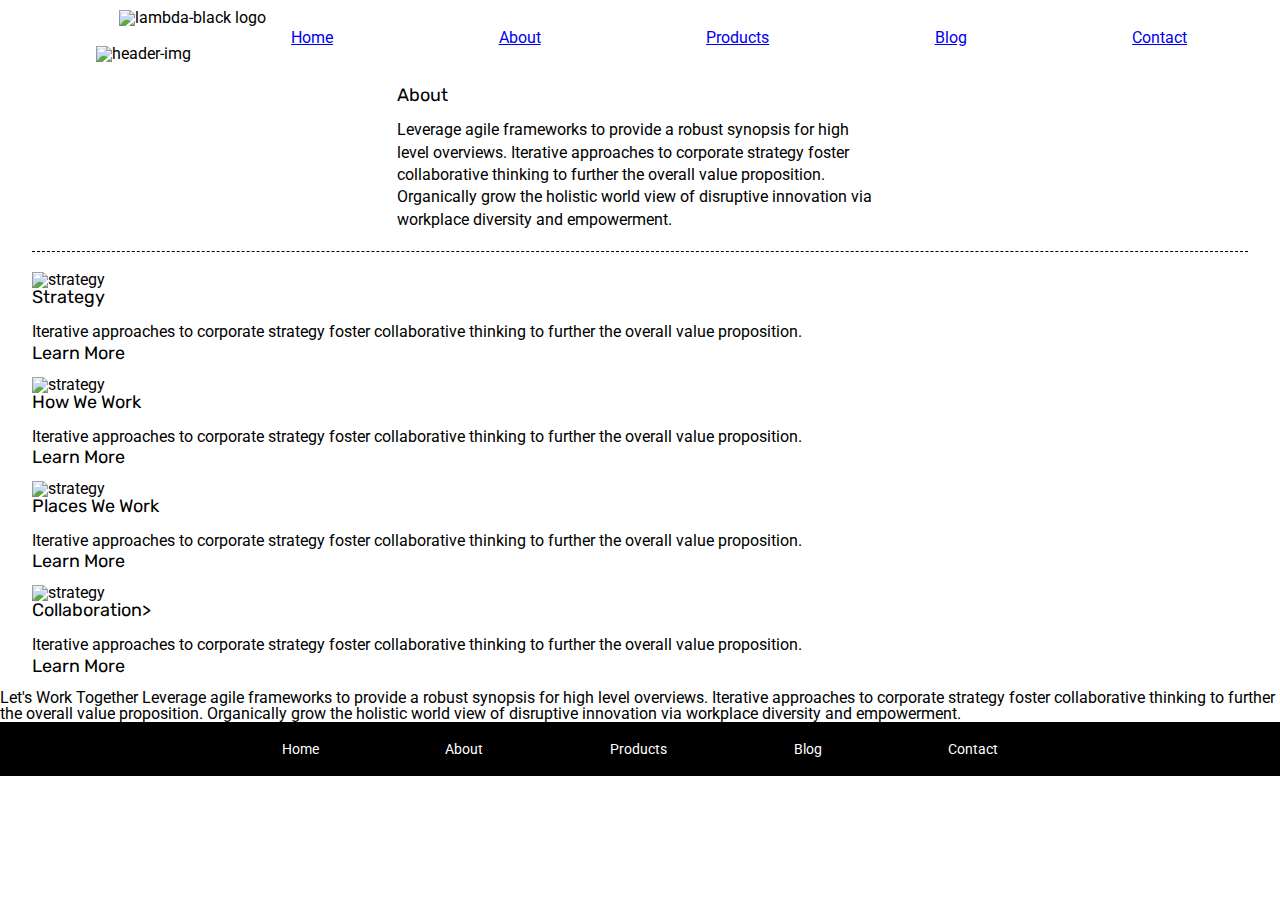
==== about.html @ 425dc73a "edited html in about.html file" ====
<!doctype html>

<html lang="en">
<head>
  <meta charset="utf-8">

  <title>Sprint Challenge - About</title>

  <link href="https://fonts.googleapis.com/css?family=Roboto|Rubik" rel="stylesheet">
  <link rel="stylesheet" href="css/index.css">

</head>

<body>
  <Header> 
    <nav>
        <img class="logo" img src="img/lambda-black.png" alt="lambda-black logo">
        <div class="links">
            <a href="index.html">Home</a>
            <a href="#">About</a>
            <a href="#">Products</a>
            <a href="#">Blog</a>
            <a href="#">Contact</a>
        </div> 
    </nav>
    <div class="box"> 
        <img src="img/jumbo-about.png" alt="header-img">
    </div>
        <div class="container">
        <section class="top-content">
            <div class="text-container">
                <h2>About</h2>
                <p>Leverage agile frameworks to provide a robust synopsis for high level overviews. Iterative approaches to corporate strategy foster collaborative thinking to further the overall value proposition. Organically grow the holistic world view of disruptive innovation via workplace diversity and empowerment.</p>
            </div>
        </section>
</Header>
    <div class="container about-page">
      <section id="top">  
        <div> 
          <img src="img/about-plan.png" alt="strategy">
        </div>
        <div> 
          <h3>Strategy</h3>
          <p>Iterative approaches to corporate strategy foster collaborative thinking to further the overall value proposition.</p>
        </div>
        <div class="learnmore">
          <h3>Learn More</h3>
        </div>
        <div> 
          <img src="img/about-working.png" alt="strategy"> 
        </div>
        <div> 
          <h3>How We Work</h3>
          <p>Iterative approaches to corporate strategy foster collaborative thinking to further the overall value proposition.</p>
        </div>
        <div class="learnmore">
          <h3>Learn More</h3>
        </div>
        <div> 
          <img src="img/about-office.png" alt="strategy">
        </div>
        <div> 
          <h3>Places We Work</h3>
          <p>Iterative approaches to corporate strategy foster collaborative thinking to further the overall value proposition.</p>
        </div>
        <div class="learnmore">
          <h3>Learn More</h3>
        </div>
        <div>
          <img src="img/about-meeting.png" alt="strategy">
        </div>
        <div>
          <h3>Collaboration></h3>
          <p>Iterative approaches to corporate strategy foster collaborative thinking to further the overall value proposition.</p>
        </div>
        <div class="learnmore">
          <h3>Learn More</h3>
        </div>
      </section>
    </div>
      

    Let's Work Together

    Leverage agile frameworks to provide a robust synopsis for high level overviews. Iterative approaches to corporate strategy foster collaborative thinking to further the overall value proposition. Organically grow the holistic world view of disruptive innovation via workplace diversity and empowerment.
        
      <footer>
        <nav>
          <a href="index.html">Home</a>
          <a href="#">About</a>
          <a href="#">Products</a>
          <a href="#">Blog</a>
          <a href="#">Contact</a>
        </nav>
      </footer>
    </div><!-- container -->        
</body>
</html>
---- css/index.css ----
/* http://meyerweb.com/eric/tools/css/reset/ 
   v2.0 | 20110126
   License: none (public domain)
*/

html, body, div, span, applet, object, iframe,
h1, h2, h3, h4, h5, h6, p, blockquote, pre,
a, abbr, acronym, address, big, cite, code,
del, dfn, em, img, ins, kbd, q, s, samp,
small, strike, strong, sub, sup, tt, var,
b, u, i, center,
dl, dt, dd, ol, ul, li,
fieldset, form, label, legend,
table, caption, tbody, tfoot, thead, tr, th, td,
article, aside, canvas, details, embed, 
figure, figcaption, footer, header, hgroup, 
menu, nav, output, ruby, section, summary,
time, mark, audio, video {
	margin: 0;
	padding: 0;
	border: 0;
	font-size: 100%;
	font: inherit;
	vertical-align: baseline;
}
/* HTML5 display-role reset for older browsers */
article, aside, details, figcaption, figure, 
footer, header, hgroup, menu, nav, section {
	display: block;
}
body {
	line-height: 1;
}
ol, ul {
	list-style: none;
}
blockquote, q {
	quotes: none;
}
blockquote:before, blockquote:after,
q:before, q:after {
	content: '';
	content: none;
}
table {
	border-collapse: collapse;
	border-spacing: 0;
}

* {
    box-sizing: border-box;
    
}

nav {
	display:flex;
    justify-content: center;
    align-content: space-between;
    width:100%;
   
    
}
.logo {
    padding:0 2%;
    display:flex;
    margin:10px 0;
   
}
.links {
    width:70%;
	text-align: center;
	padding-top: 30px;
	display:flex;
    justify-content: space-between;


}
.box {
    display: flex;
    align-items: center;
    justify-content: center;

}
.box img {
    width:85%;
  }
html, body {
    height: 100%;
    font-family: 'Roboto', sans-serif;
}

h1, h2, h3, h4, h5 {
    font-size: 18px;
    margin-bottom: 15px;
    font-family: 'Rubik', sans-serif;
}

p {
    line-height: 1.4;
}

.container {
    width: 95%;
    margin: 0 auto;
}

.top-content {
    display: flex;
    flex-wrap: wrap;
    justify-content: space-evenly;
    margin-bottom: 20px;
    border-bottom: 1px dashed black;
}

.top-content .text-container {
    width: 50%;
    padding: 2% 5%;
    padding-bottom: 20px;  
}

.middle-content {
    margin-bottom: 20px;
    border-bottom: 1px dashed black;
    width:88%;
    margin: 0 auto;
}

.middle-content h2 {
    padding: 0 2%;
    margin-bottom: 0;
}

.middle-content .boxes {
    display: flex;
    flex-wrap: wrap;
    justify-content: space-evenly;
}

.middle-content .boxes .box {
    width: 12.5%;
    height: 100px;
    background: black;
    margin: 20px 2.5%;
    color: white;
    display: flex;
    align-items: center;
    justify-content: center;
}

.bottom-content {
    display: flex;
    justify-content: space-around;
    width:93%;
    margin: 0 auto;
}

.bottom-content .text-container {
    padding: 2% 5%;
}

.bottom-content .text-container:last-child {
    padding-right: 0;
}

footer {
    width: 100%;
    background: black;
    display:flex;
    align-items: center;
    justify-content: center;

}

footer nav {
    width: 60%;
    display: flex;
    justify-content: space-between;
    align-items: center;
    padding: 20px 2%;
    font-size: 14px;
}

footer nav a {
    color: white;
    text-decoration: none;
}
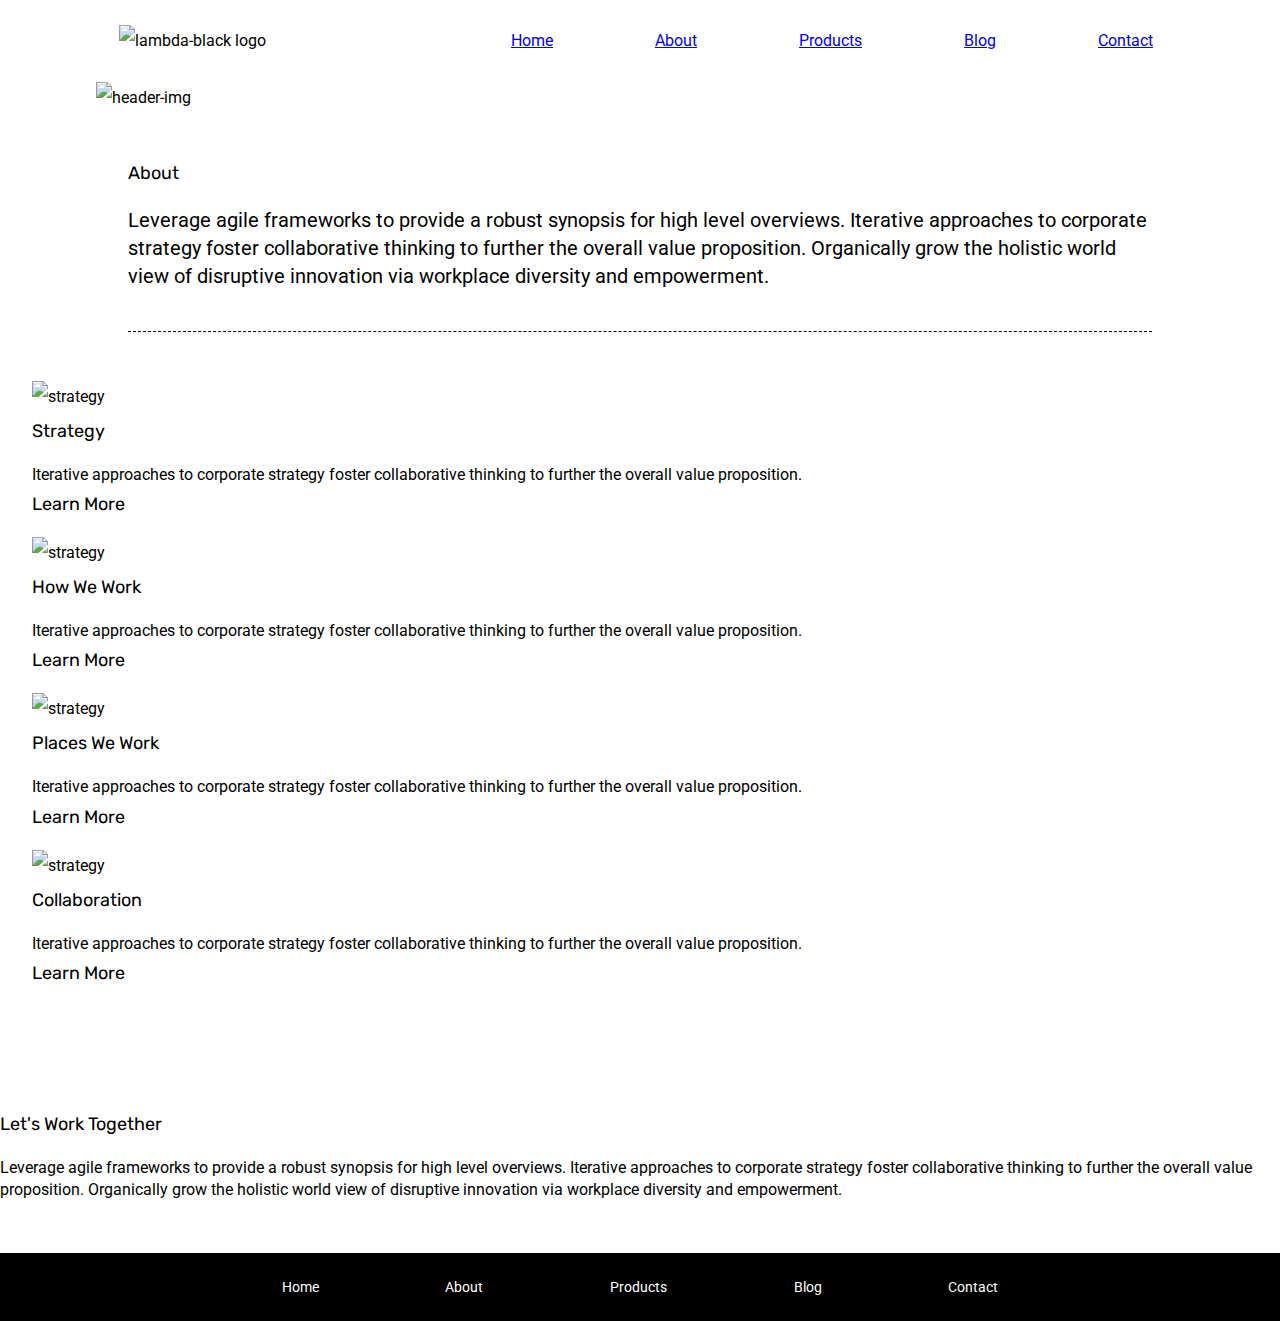
==== commit 5e1e0d31: "finished html for about.html file. added css for about.html in index.css file" ====
--- a/about.html
+++ b/about.html
@@ -26,13 +26,12 @@
     <div class="box"> 
         <img src="img/jumbo-about.png" alt="header-img">
     </div>
-        <div class="container">
-        <section class="top-content">
-            <div class="text-container">
+        <div class="container2">
+          <section class="top-content2">
                 <h2>About</h2>
                 <p>Leverage agile frameworks to provide a robust synopsis for high level overviews. Iterative approaches to corporate strategy foster collaborative thinking to further the overall value proposition. Organically grow the holistic world view of disruptive innovation via workplace diversity and empowerment.</p>
-            </div>
-        </section>
+          </section>
+        </div>
 </Header>
     <div class="container about-page">
       <section id="top">  
@@ -70,7 +69,7 @@
           <img src="img/about-meeting.png" alt="strategy">
         </div>
         <div>
-          <h3>Collaboration></h3>
+          <h3>Collaboration</h3>
           <p>Iterative approaches to corporate strategy foster collaborative thinking to further the overall value proposition.</p>
         </div>
         <div class="learnmore">
@@ -78,12 +77,12 @@
         </div>
       </section>
     </div>
-      
-
-    Let's Work Together
-
-    Leverage agile frameworks to provide a robust synopsis for high level overviews. Iterative approaches to corporate strategy foster collaborative thinking to further the overall value proposition. Organically grow the holistic world view of disruptive innovation via workplace diversity and empowerment.
-        
+    <div>
+      <section class="letswork">
+        <h3>Let's Work Together</h3>
+        <p>Leverage agile frameworks to provide a robust synopsis for high level overviews. Iterative approaches to corporate strategy foster collaborative thinking to further the overall value proposition. Organically grow the holistic world view of disruptive innovation via workplace diversity and empowerment.</p>
+      </section>
+    </div>
       <footer>
         <nav>
           <a href="index.html">Home</a>
--- a/css/index.css
+++ b/css/index.css
@@ -49,30 +49,32 @@
 
 * {
     box-sizing: border-box;
+    padding:0
+    margin:0;
+    max-width: 100%;
     
 }
-
+body {
+    line-height: 2;
+}
+
+section {
+    padding: 4% 0;
+}
 nav {
 	display:flex;
-    justify-content: center;
-    align-content: space-between;
-    width:100%;
-   
+
     
 }
 .logo {
-    padding:0 2%;
-    display:flex;
-    margin:10px 0;
-   
+    margin: auto;
+    
 }
 .links {
     width:70%;
-	text-align: center;
-	padding-top: 30px;
 	display:flex;
-    justify-content: space-between;
-
+    justify-content: space-evenly;
+    padding: 25px;
 
 }
 .box {
@@ -136,10 +138,112 @@
     justify-content: space-evenly;
 }
 
-.middle-content .boxes .box {
+.middle-content .boxes .box1 {
+    width: 12.5%;
+    height: 100px;
+    background: teal;
+    margin: 20px 2.5%;
+    color: white;
+    display: flex;
+    align-items: center;
+    justify-content: center;
+}
+.middle-content .boxes .box2 {
+    width: 12.5%;
+    height: 100px;
+    background: gold;
+    margin: 20px 2.5%;
+    color: white;
+    display: flex;
+    align-items: center;
+    justify-content: center;
+}
+.middle-content .boxes .box3 {
+    width: 12.5%;
+    height: 100px;
+    background: cadetblue;
+    margin: 20px 2.5%;
+    color: white;
+    display: flex;
+    align-items: center;
+    justify-content: center;
+}
+.middle-content .boxes .box3 {
     width: 12.5%;
     height: 100px;
     background: black;
+    margin: 20px 2.5%;
+    color: white;
+    display: flex;
+    align-items: center;
+    justify-content: center;
+}
+.middle-content .boxes .box4 {
+    width: 12.5%;
+    height: 100px;
+    background: coral;
+    margin: 20px 2.5%;
+    color: white;
+    display: flex;
+    align-items: center;
+    justify-content: center;
+}
+.middle-content .boxes .box5 {
+    width: 12.5%;
+    height: 100px;
+    background: crimson;
+    margin: 20px 2.5%;
+    color: white;
+    display: flex;
+    align-items: center;
+    justify-content: center;
+}
+
+.middle-content .boxes .box6 {
+    width: 12.5%;
+    height: 100px;
+    background: forestgreen;
+    margin: 20px 2.5%;
+    color: white;
+    display: flex;
+    align-items: center;
+    justify-content: center;
+}
+
+.middle-content .boxes .box7 {
+    width: 12.5%;
+    height: 100px;
+    background: darkorchid;
+    margin: 20px 2.5%;
+    color: white;
+    display: flex;
+    align-items: center;
+    justify-content: center;
+}
+.middle-content .boxes .box8 {
+    width: 12.5%;
+    height: 100px;
+    background: hotpink;
+    margin: 20px 2.5%;
+    color: white;
+    display: flex;
+    align-items: center;
+    justify-content: center;
+}
+.middle-content .boxes .box9 {
+    width: 12.5%;
+    height: 100px;
+    background: indigo;
+    margin: 20px 2.5%;
+    color: white;
+    display: flex;
+    align-items: center;
+    justify-content: center;
+}
+.middle-content .boxes .box10 {
+    width: 12.5%;
+    height: 100px;
+    background: dodgerblue;
     margin: 20px 2.5%;
     color: white;
     display: flex;
@@ -183,4 +287,15 @@
 footer nav a {
     color: white;
     text-decoration: none;
-}+}
+
+/*START ABOUT.HTML STYLING*/
+.container2{
+    display:flex;
+    width: 80%;
+    margin: 0 auto;
+    font-size: 20px;
+    border-bottom: 1px dashed black;
+}
+
+
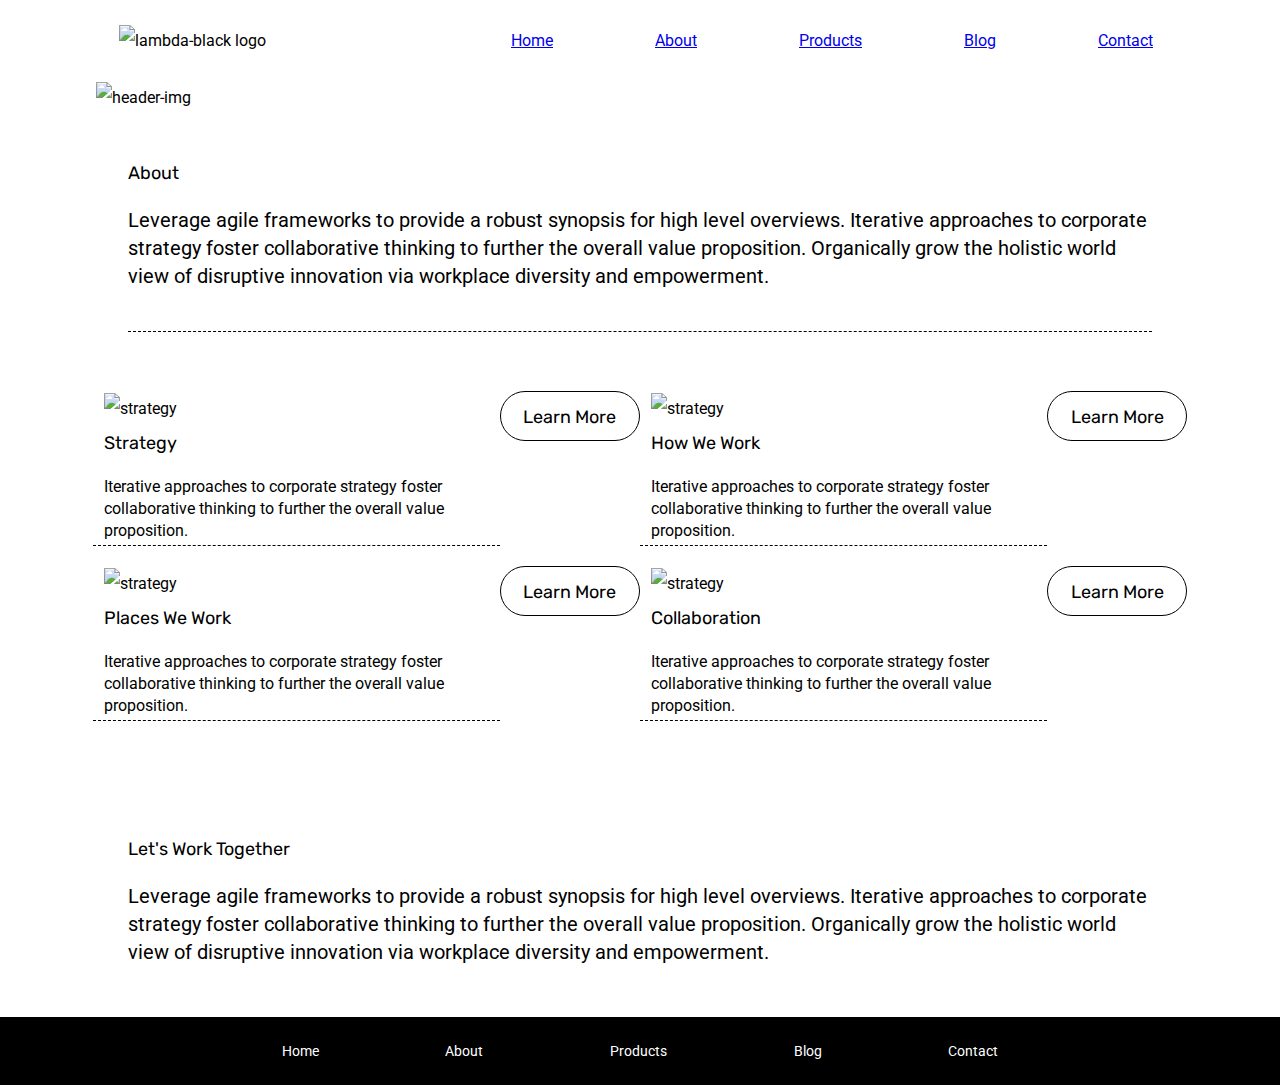
==== commit 8bed8f97: "added CSS to index.css file for about.html file" ====
--- a/about.html
+++ b/about.html
@@ -34,53 +34,51 @@
         </div>
 </Header>
     <div class="container about-page">
-      <section id="top">  
-        <div> 
-          <img src="img/about-plan.png" alt="strategy">
+      <section>  
+        <div class="middle2"> 
+          <div class="container3"> 
+            <img src="img/about-plan.png" alt="strategy">
+            <h3>Strategy</h3>
+            <p>Iterative approaches to corporate strategy foster collaborative thinking to further the overall value proposition.</p>
+          </div>
+          <div class="learnmore">
+            <h3>Learn More</h3>
+          </div>
+          <div class="container3"> 
+            <img src="img/about-working.png" alt="strategy"> 
+            <h3>How We Work</h3>
+            <p>Iterative approaches to corporate strategy foster collaborative thinking to further the overall value proposition.</p>
+          </div>
+          <div class="learnmore">
+            <h3>Learn More</h3>
+          </div>
         </div>
-        <div> 
-          <h3>Strategy</h3>
-          <p>Iterative approaches to corporate strategy foster collaborative thinking to further the overall value proposition.</p>
-        </div>
-        <div class="learnmore">
-          <h3>Learn More</h3>
-        </div>
-        <div> 
-          <img src="img/about-working.png" alt="strategy"> 
-        </div>
-        <div> 
-          <h3>How We Work</h3>
-          <p>Iterative approaches to corporate strategy foster collaborative thinking to further the overall value proposition.</p>
-        </div>
-        <div class="learnmore">
-          <h3>Learn More</h3>
-        </div>
-        <div> 
-          <img src="img/about-office.png" alt="strategy">
-        </div>
-        <div> 
-          <h3>Places We Work</h3>
-          <p>Iterative approaches to corporate strategy foster collaborative thinking to further the overall value proposition.</p>
-        </div>
-        <div class="learnmore">
-          <h3>Learn More</h3>
-        </div>
-        <div>
-          <img src="img/about-meeting.png" alt="strategy">
-        </div>
-        <div>
-          <h3>Collaboration</h3>
-          <p>Iterative approaches to corporate strategy foster collaborative thinking to further the overall value proposition.</p>
-        </div>
-        <div class="learnmore">
-          <h3>Learn More</h3>
+          <div class="bottom2"> 
+            <div class="container3">  
+            <img src="img/about-office.png" alt="strategy"> 
+            <h3>Places We Work</h3>
+            <p>Iterative approaches to corporate strategy foster collaborative thinking to further the overall value proposition.</p>
+          </div>
+          <div class="learnmore">
+            <h3>Learn More</h3>
+          </div>
+          <div class="container3"> 
+            <img src="img/about-meeting.png" alt="strategy">
+            <h3>Collaboration</h3>
+            <p>Iterative approaches to corporate strategy foster collaborative thinking to further the overall value proposition.</p>
+          </div>
+          <div class="learnmore">
+            <h3>Learn More</h3>
+          </div>
         </div>
       </section>
     </div>
     <div>
       <section class="letswork">
-        <h3>Let's Work Together</h3>
-        <p>Leverage agile frameworks to provide a robust synopsis for high level overviews. Iterative approaches to corporate strategy foster collaborative thinking to further the overall value proposition. Organically grow the holistic world view of disruptive innovation via workplace diversity and empowerment.</p>
+        <div> 
+          <h3>Let's Work Together</h3>
+          <p>Leverage agile frameworks to provide a robust synopsis for high level overviews. Iterative approaches to corporate strategy foster collaborative thinking to further the overall value proposition. Organically grow the holistic world view of disruptive innovation via workplace diversity and empowerment.</p>
+        </div>
       </section>
     </div>
       <footer>
--- a/css/index.css
+++ b/css/index.css
@@ -297,5 +297,38 @@
     font-size: 20px;
     border-bottom: 1px dashed black;
 }
-
-
+.middle2{
+    display:flex;
+    padding: 10px 5%;
+   
+
+}
+.bottom2{
+    display:flex;
+    padding: 10px 5%;
+}
+
+.container3 {
+    display:flex;
+    flex-direction: column;
+    justify-content: space-around;
+    width:40%;
+    padding: 2px 1%;
+    border-bottom:1px dashed black;
+}
+
+.letswork {
+    display:flex;
+    width: 80%;
+    margin: 0 auto;
+    font-size: 20px;
+}
+
+.learnmore {
+    border-radius:25px;
+    border:1px solid black;
+    text-align: center;
+    padding:7px;
+    width: 150px;
+    height: 50px;
+}
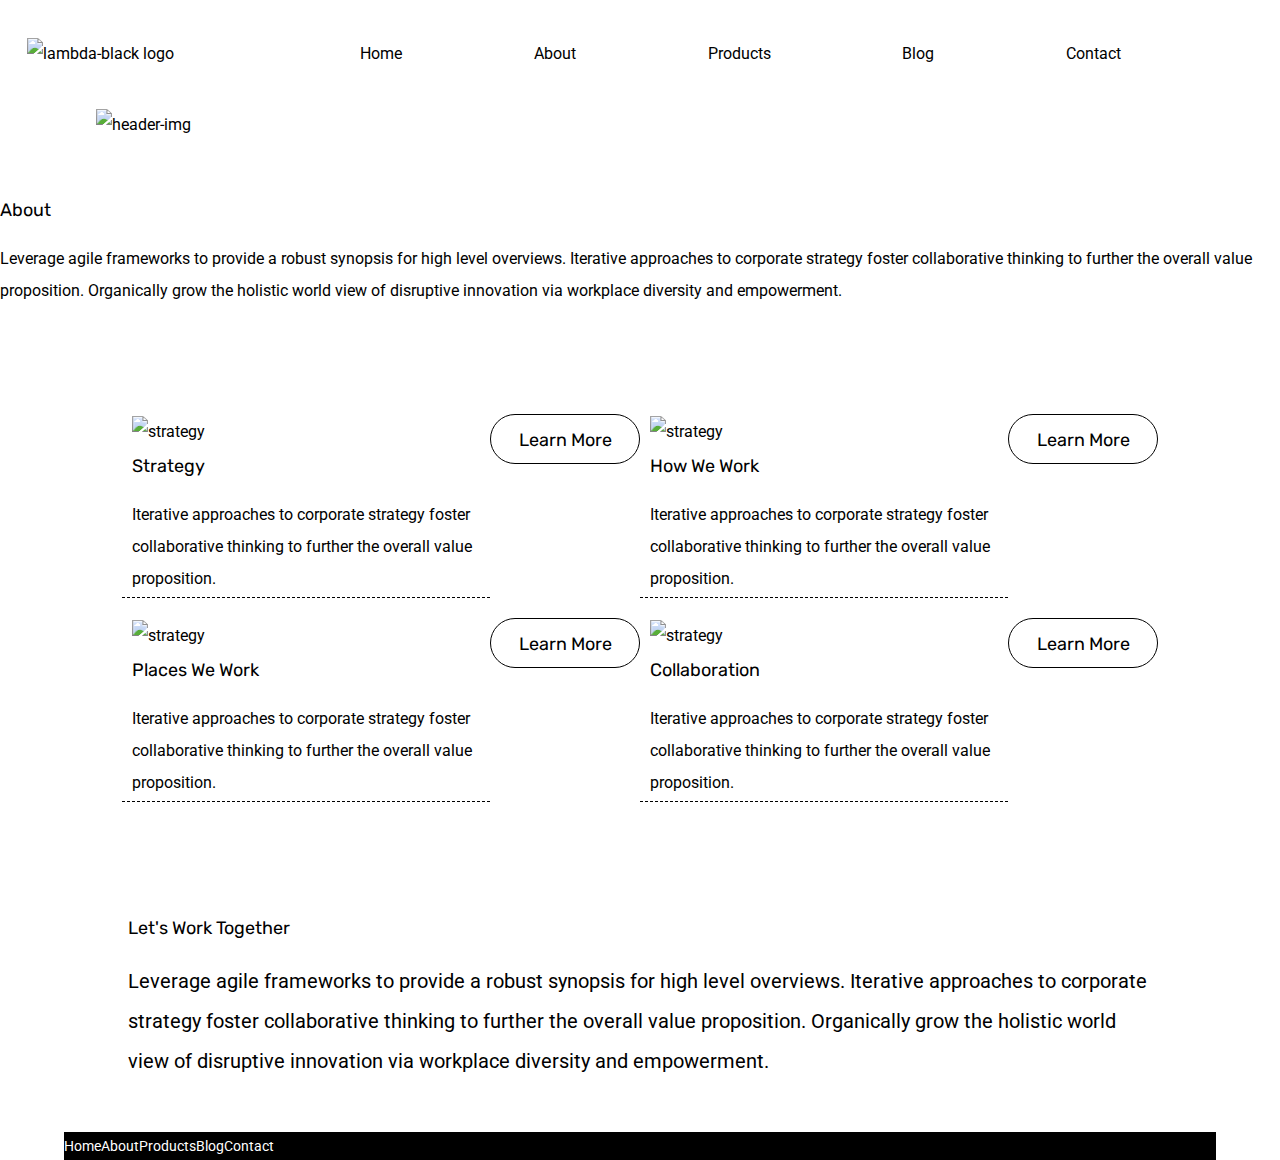
==== commit fef35900: "edited Home page html and css to fix alignment issues." ====
--- a/about.html
+++ b/about.html
@@ -14,24 +14,24 @@
 <body>
   <Header> 
     <nav>
-        <img class="logo" img src="img/lambda-black.png" alt="lambda-black logo">
-        <div class="links">
-            <a href="index.html">Home</a>
-            <a href="#">About</a>
-            <a href="#">Products</a>
-            <a href="#">Blog</a>
-            <a href="#">Contact</a>
-        </div> 
+      <img class="logo" img src="img/lambda-black.png" alt="lambda-black logo">
+      <div class="links2">
+        <a href="index.html">Home</a>
+        <a href="#">About</a>
+        <a href="#">Products</a>
+        <a href="#">Blog</a>
+        <a href="#">Contact</a>
+      </div> 
     </nav>
     <div class="box"> 
         <img src="img/jumbo-about.png" alt="header-img">
     </div>
-        <div class="container2">
-          <section class="top-content2">
-                <h2>About</h2>
-                <p>Leverage agile frameworks to provide a robust synopsis for high level overviews. Iterative approaches to corporate strategy foster collaborative thinking to further the overall value proposition. Organically grow the holistic world view of disruptive innovation via workplace diversity and empowerment.</p>
-          </section>
-        </div>
+      <div class="container2">
+        <section class="top-content2">
+          <h2>About</h2>
+          <p>Leverage agile frameworks to provide a robust synopsis for high level overviews. Iterative approaches to corporate strategy foster collaborative thinking to further the overall value proposition. Organically grow the holistic world view of disruptive innovation via workplace diversity and empowerment.</p>
+        </section>
+      </div>
 </Header>
     <div class="container about-page">
       <section>  
@@ -42,7 +42,7 @@
             <p>Iterative approaches to corporate strategy foster collaborative thinking to further the overall value proposition.</p>
           </div>
           <div class="learnmore">
-            <h3>Learn More</h3>
+            <h4>Learn More</h4>
           </div>
           <div class="container3"> 
             <img src="img/about-working.png" alt="strategy"> 
@@ -50,7 +50,7 @@
             <p>Iterative approaches to corporate strategy foster collaborative thinking to further the overall value proposition.</p>
           </div>
           <div class="learnmore">
-            <h3>Learn More</h3>
+            <h4>Learn More</h4>
           </div>
         </div>
           <div class="bottom2"> 
@@ -60,7 +60,7 @@
             <p>Iterative approaches to corporate strategy foster collaborative thinking to further the overall value proposition.</p>
           </div>
           <div class="learnmore">
-            <h3>Learn More</h3>
+            <h4>Learn More</h4>
           </div>
           <div class="container3"> 
             <img src="img/about-meeting.png" alt="strategy">
@@ -68,7 +68,7 @@
             <p>Iterative approaches to corporate strategy foster collaborative thinking to further the overall value proposition.</p>
           </div>
           <div class="learnmore">
-            <h3>Learn More</h3>
+            <h4>Learn More</h4>
           </div>
         </div>
       </section>
--- a/css/index.css
+++ b/css/index.css
@@ -98,11 +98,11 @@
 }
 
 p {
-    line-height: 1.4;
+    line-height: 2;
 }
 
 .container {
-    width: 95%;
+    width: 90%;
     margin: 0 auto;
 }
 
@@ -110,20 +110,18 @@
     display: flex;
     flex-wrap: wrap;
     justify-content: space-evenly;
-    margin-bottom: 20px;
     border-bottom: 1px dashed black;
 }
 
 .top-content .text-container {
-    width: 50%;
-    padding: 2% 5%;
-    padding-bottom: 20px;  
+    width: 40%;
+    padding-bottom: 1px;  
 }
 
 .middle-content {
-    margin-bottom: 20px;
+    margin-bottom: 5px;
     border-bottom: 1px dashed black;
-    width:88%;
+    width:100%;
     margin: 0 auto;
 }
 
@@ -254,42 +252,73 @@
 .bottom-content {
     display: flex;
     justify-content: space-around;
-    width:93%;
+    width:90%;
     margin: 0 auto;
 }
 
 .bottom-content .text-container {
-    padding: 2% 5%;
-}
-
-.bottom-content .text-container:last-child {
-    padding-right: 0;
-}
+    height:150px;
+    width: 350px;
+    text-align:left;
+	line-height: 2;
+
+}
+
 
 footer {
+    background: black;
+    display:flex;
+    align-content: flex-start;
+    margin: 0 5%;
+}
+.homeFooter { 
+    width:80%;
+    display:flex;
+    justify-content: space-evenly;
+    padding: 25px;
+
+}
+footer nav {
     width: 100%;
-    background: black;
-    display:flex;
-    align-items: center;
-    justify-content: center;
-
-}
-
-footer nav {
-    width: 60%;
-    display: flex;
-    justify-content: space-between;
-    align-items: center;
-    padding: 20px 2%;
     font-size: 14px;
+    
 }
 
 footer nav a {
     color: white;
     text-decoration: none;
+    text-align: left;
 }
 
 /*START ABOUT.HTML STYLING*/
+* {
+    box-sizing: border-box;
+    padding:0;
+    margin:0;
+
+}
+body {
+    max-width: 100%;
+}
+
+header nav {
+	display:flex;
+    justify-content:center;
+    padding: 3% 0;
+	
+}
+.links2 {
+	width:80%;
+	display:flex;
+    justify-content:space-evenly;
+    margin:auto;
+}
+nav a{
+	color: black;
+	text-decoration: none;
+  }
+
+  }
 .container2{
     display:flex;
     width: 80%;
@@ -324,7 +353,7 @@
     font-size: 20px;
 }
 
-.learnmore {
+h4 {
     border-radius:25px;
     border:1px solid black;
     text-align: center;
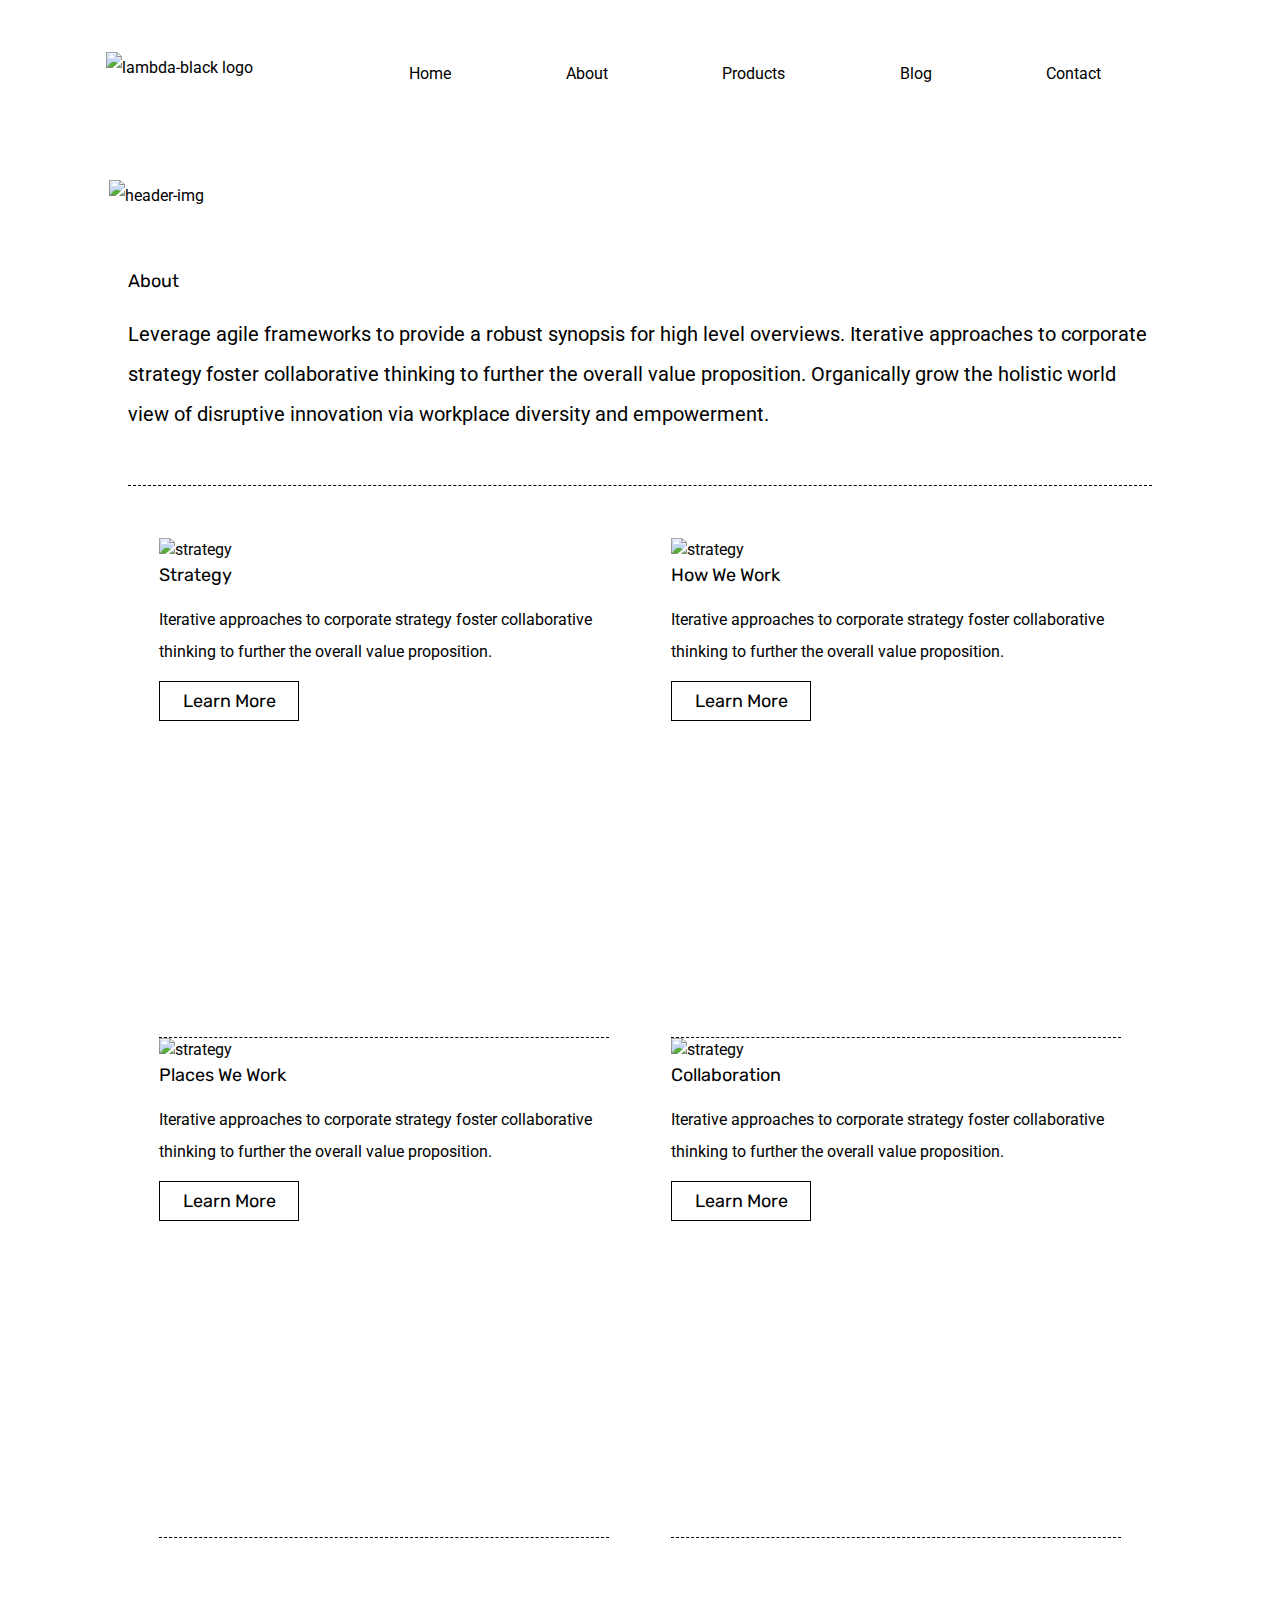
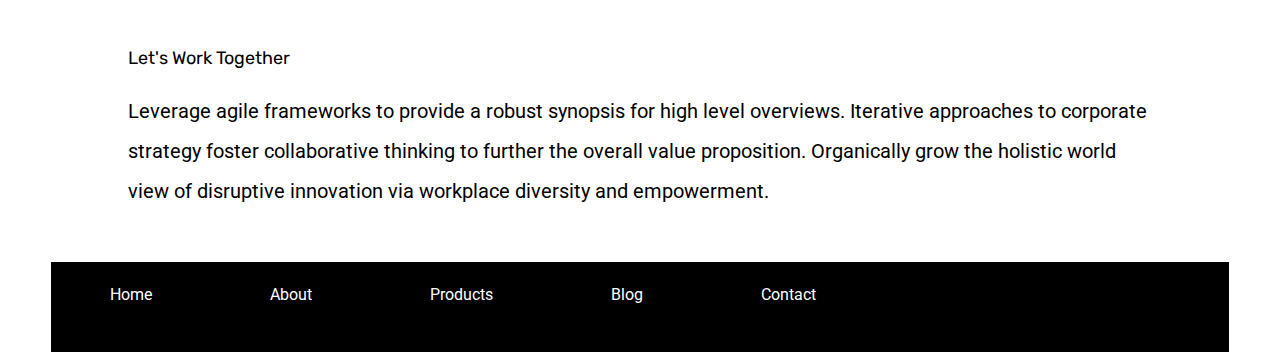
==== commit b761502b: "finished editing html and css for styling and alignment issues" ====
--- a/about.html
+++ b/about.html
@@ -14,82 +14,70 @@
 <body>
   <Header> 
     <nav>
-      <img class="logo" img src="img/lambda-black.png" alt="lambda-black logo">
-      <div class="links2">
+        <img class="logo" img src="img/lambda-black.png" alt="lambda-black logo">
+        <div class="links2">
         <a href="index.html">Home</a>
         <a href="#">About</a>
         <a href="#">Products</a>
         <a href="#">Blog</a>
         <a href="#">Contact</a>
-      </div> 
+       </div>
     </nav>
+  </Header>
     <div class="box"> 
         <img src="img/jumbo-about.png" alt="header-img">
     </div>
-      <div class="container2">
-        <section class="top-content2">
-          <h2>About</h2>
-          <p>Leverage agile frameworks to provide a robust synopsis for high level overviews. Iterative approaches to corporate strategy foster collaborative thinking to further the overall value proposition. Organically grow the holistic world view of disruptive innovation via workplace diversity and empowerment.</p>
-        </section>
+    <section class="container2">
+      <div> 
+        <h2>About</h2>
+        <p>Leverage agile frameworks to provide a robust synopsis for high level overviews. Iterative approaches to corporate strategy foster collaborative thinking to further the overall value proposition. Organically grow the holistic world view of disruptive innovation via workplace diversity and empowerment.</p>
       </div>
-</Header>
-    <div class="container about-page">
-      <section>  
-        <div class="middle2"> 
-          <div class="container3"> 
-            <img src="img/about-plan.png" alt="strategy">
-            <h3>Strategy</h3>
-            <p>Iterative approaches to corporate strategy foster collaborative thinking to further the overall value proposition.</p>
-          </div>
-          <div class="learnmore">
-            <h4>Learn More</h4>
-          </div>
-          <div class="container3"> 
-            <img src="img/about-working.png" alt="strategy"> 
-            <h3>How We Work</h3>
-            <p>Iterative approaches to corporate strategy foster collaborative thinking to further the overall value proposition.</p>
-          </div>
-          <div class="learnmore">
-            <h4>Learn More</h4>
-          </div>
+    </section>
+    <section>  
+      <div class="middle2"> 
+        <div class="container3"> 
+          <img src="img/about-plan.png" alt="strategy">
+          <h3>Strategy</h3>
+          <p>Iterative approaches to corporate strategy foster collaborative thinking to further the overall value proposition.</p>
+          <h4>Learn More</h4>
         </div>
-          <div class="bottom2"> 
-            <div class="container3">  
-            <img src="img/about-office.png" alt="strategy"> 
-            <h3>Places We Work</h3>
-            <p>Iterative approaches to corporate strategy foster collaborative thinking to further the overall value proposition.</p>
-          </div>
-          <div class="learnmore">
-            <h4>Learn More</h4>
-          </div>
-          <div class="container3"> 
-            <img src="img/about-meeting.png" alt="strategy">
-            <h3>Collaboration</h3>
-            <p>Iterative approaches to corporate strategy foster collaborative thinking to further the overall value proposition.</p>
-          </div>
-          <div class="learnmore">
-            <h4>Learn More</h4>
-          </div>
+        <div class="container3"> 
+          <img src="img/about-working.png" alt="strategy"> 
+          <h3>How We Work</h3>
+          <p>Iterative approaches to corporate strategy foster collaborative thinking to further the overall value proposition.</p>
+          <h4>Learn More</h4>
         </div>
-      </section>
-    </div>
-    <div>
-      <section class="letswork">
-        <div> 
-          <h3>Let's Work Together</h3>
-          <p>Leverage agile frameworks to provide a robust synopsis for high level overviews. Iterative approaches to corporate strategy foster collaborative thinking to further the overall value proposition. Organically grow the holistic world view of disruptive innovation via workplace diversity and empowerment.</p>
+      </div>
+      <div class="middle2"> 
+        <div class="container3">  
+          <img src="img/about-office.png" alt="strategy"> 
+          <h3>Places We Work</h3>
+          <p>Iterative approaches to corporate strategy foster collaborative thinking to further the overall value proposition.</p>
+          <h4>Learn More</h4>
         </div>
-      </section>
-    </div>
-      <footer>
-        <nav>
-          <a href="index.html">Home</a>
-          <a href="#">About</a>
-          <a href="#">Products</a>
-          <a href="#">Blog</a>
-          <a href="#">Contact</a>
-        </nav>
-      </footer>
+        <div class="container3"> 
+          <img src="img/about-meeting.png" alt="strategy">
+          <h3>Collaboration</h3>
+          <p>Iterative approaches to corporate strategy foster collaborative thinking to further the overall value proposition.</p>
+          <h4>Learn More</h4>
+        </div>
+      </div>
+    </section>
+    <section class="bottomContainer2">
+      <div> 
+        <h3>Let's Work Together</h3>
+        <p>Leverage agile frameworks to provide a robust synopsis for high level overviews. Iterative approaches to corporate strategy foster collaborative thinking to further the overall value proposition. Organically grow the holistic world view of disruptive innovation via workplace diversity and empowerment.</p>
+      </div>
+    </section>
+    <footer>
+      <nav>
+        <a href="index.html">Home</a>
+        <a href="#">About</a>
+        <a href="#">Products</a>
+        <a href="#">Blog</a>
+        <a href="#">Contact</a>
+      </nav>
+    </footer>
     </div><!-- container -->        
 </body>
 </html>--- a/css/index.css
+++ b/css/index.css
@@ -46,14 +46,14 @@
 	border-collapse: collapse;
 	border-spacing: 0;
 }
-
+/*BEGIN HTML BODY STYLING*/
 * {
     box-sizing: border-box;
     padding:0
     margin:0;
     max-width: 100%;
-    
-}
+}
+
 body {
     line-height: 2;
 }
@@ -61,46 +61,51 @@
 section {
     padding: 4% 0;
 }
+
+html, body {
+    height: 100%;
+    font-family: 'Roboto', sans-serif;
+}
+
+h1, h2, h3, h4, h5 {
+    font-size: 18px;
+    margin-bottom: 15px;
+    font-family: 'Rubik', sans-serif;
+}
+
+p {
+    line-height: 2;
+}
+/*END HTML BODY STYLING*/
+
+/*BEGIN HEADER STYLING*/
 nav {
-	display:flex;
-
-    
-}
+	display:flex; 
+}
+
 .logo {
-    margin: auto;
-    
-}
+    margin: auto;  
+}
+
 .links {
     width:70%;
 	display:flex;
     justify-content: space-evenly;
     padding: 25px;
-
-}
+}
+
 .box {
     display: flex;
     align-items: center;
     justify-content: center;
-
-}
+}
+
 .box img {
-    width:85%;
-  }
-html, body {
-    height: 100%;
-    font-family: 'Roboto', sans-serif;
-}
-
-h1, h2, h3, h4, h5 {
-    font-size: 18px;
-    margin-bottom: 15px;
-    font-family: 'Rubik', sans-serif;
-}
-
-p {
-    line-height: 2;
-}
-
+    width:83%;
+}
+/*END HEADER STYLING*/
+
+/*BEGIN TOP CONTENT STYLING*/
 .container {
     width: 90%;
     margin: 0 auto;
@@ -114,14 +119,17 @@
 }
 
 .top-content .text-container {
-    width: 40%;
-    padding-bottom: 1px;  
-}
-
+    width: 500px;
+    text-align:left;
+	line-height: 2; 
+}
+/*END TOP CONTENT STYLING*/
+
+/*BEGIN MIDDLE CONTENT STYLING*/
 .middle-content {
     margin-bottom: 5px;
     border-bottom: 1px dashed black;
-    width:100%;
+    width:92%;
     margin: 0 auto;
 }
 
@@ -248,7 +256,9 @@
     align-items: center;
     justify-content: center;
 }
-
+/*END MIDDLE CONTENT STYLING*/
+
+/*BEGIN BOTTOM CONTENT STYLING*/
 .bottom-content {
     display: flex;
     justify-content: space-around;
@@ -261,64 +271,70 @@
     width: 350px;
     text-align:left;
 	line-height: 2;
-
-}
-
-
+}
+/*END BOTTOM CONTENT STYLING*/
+
+/*BEGIN FOOTER STYLING*/
 footer {
     background: black;
+    height:10vh;
+    width: 92%;
+    margin:0 4%;
+}
+footer nav {
     display:flex;
-    align-content: flex-start;
-    margin: 0 5%;
-}
-.homeFooter { 
-    width:80%;
-    display:flex;
-    justify-content: space-evenly;
-    padding: 25px;
-
-}
-footer nav {
-    width: 100%;
-    font-size: 14px;
-    
+    justify-content: space-around;
+    width: 70%;
 }
 
 footer nav a {
     color: white;
-    text-decoration: none;
-    text-align: left;
-}
-
-/*START ABOUT.HTML STYLING*/
+    margin-top: 2%;
+}
+/*END FOOTER STYLNG*/
+/*END HOME PAGE STYLING*/
+
+
+/*START ABOUT PAGE STYLING*/
 * {
     box-sizing: border-box;
     padding:0;
     margin:0;
-
-}
+    max-width:100%;
+}
+
 body {
     max-width: 100%;
+}
+/*BEGIN HEADER STYLING*/
+header{
+    height:20vh;
 }
 
 header nav {
 	display:flex;
     justify-content:center;
-    padding: 3% 0;
-	
-}
+    width:90%;
+    margin:0 5%;	
+}
+
 .links2 {
 	width:80%;
 	display:flex;
     justify-content:space-evenly;
-    margin:auto;
-}
+    padding-top:5%;
+}
+
+.logo {
+    padding-top: 4%;
+}
+
 nav a{
 	color: black;
 	text-decoration: none;
-  }
-
-  }
+}
+/*END HEADER STYLING*/
+/*BEGIN TOP CONTAINER STYLING*/
 .container2{
     display:flex;
     width: 80%;
@@ -326,38 +342,44 @@
     font-size: 20px;
     border-bottom: 1px dashed black;
 }
+/*END TOP CONTAINER STYLING*/
+/*BEGIN MIDDLE STYLING*/
+h4 {
+	height:40px;
+	width:140px;
+	border:1px solid black;
+	background: white; 
+    margin-top: 3%;
+    display:flex; 
+    align-items: center;
+    justify-content: center;
+}
+
 .middle2{
     display:flex;
-    padding: 10px 5%;
-   
-
-}
-.bottom2{
-    display:flex;
-    padding: 10px 5%;
+    justify-content: space-around;
+    width:80%;
+    margin:0 auto;
+  
 }
 
 .container3 {
-    display:flex;
-    flex-direction: column;
-    justify-content: space-around;
-    width:40%;
-    padding: 2px 1%;
     border-bottom:1px dashed black;
-}
-
-.letswork {
+    height:500px;
+	width: 450px;
+	text-align:left;
+    line-height: 1.5;
+    
+}
+
+
+/*END MIDDLE STYLING*/
+/*BEGIN BOTTOM STYLING*/
+.bottomContainer2{
     display:flex;
     width: 80%;
     margin: 0 auto;
     font-size: 20px;
 }
-
-h4 {
-    border-radius:25px;
-    border:1px solid black;
-    text-align: center;
-    padding:7px;
-    width: 150px;
-    height: 50px;
-}
+/*END BOTTOM STYLING*/
+/*END ABOUT PAGE STYING*/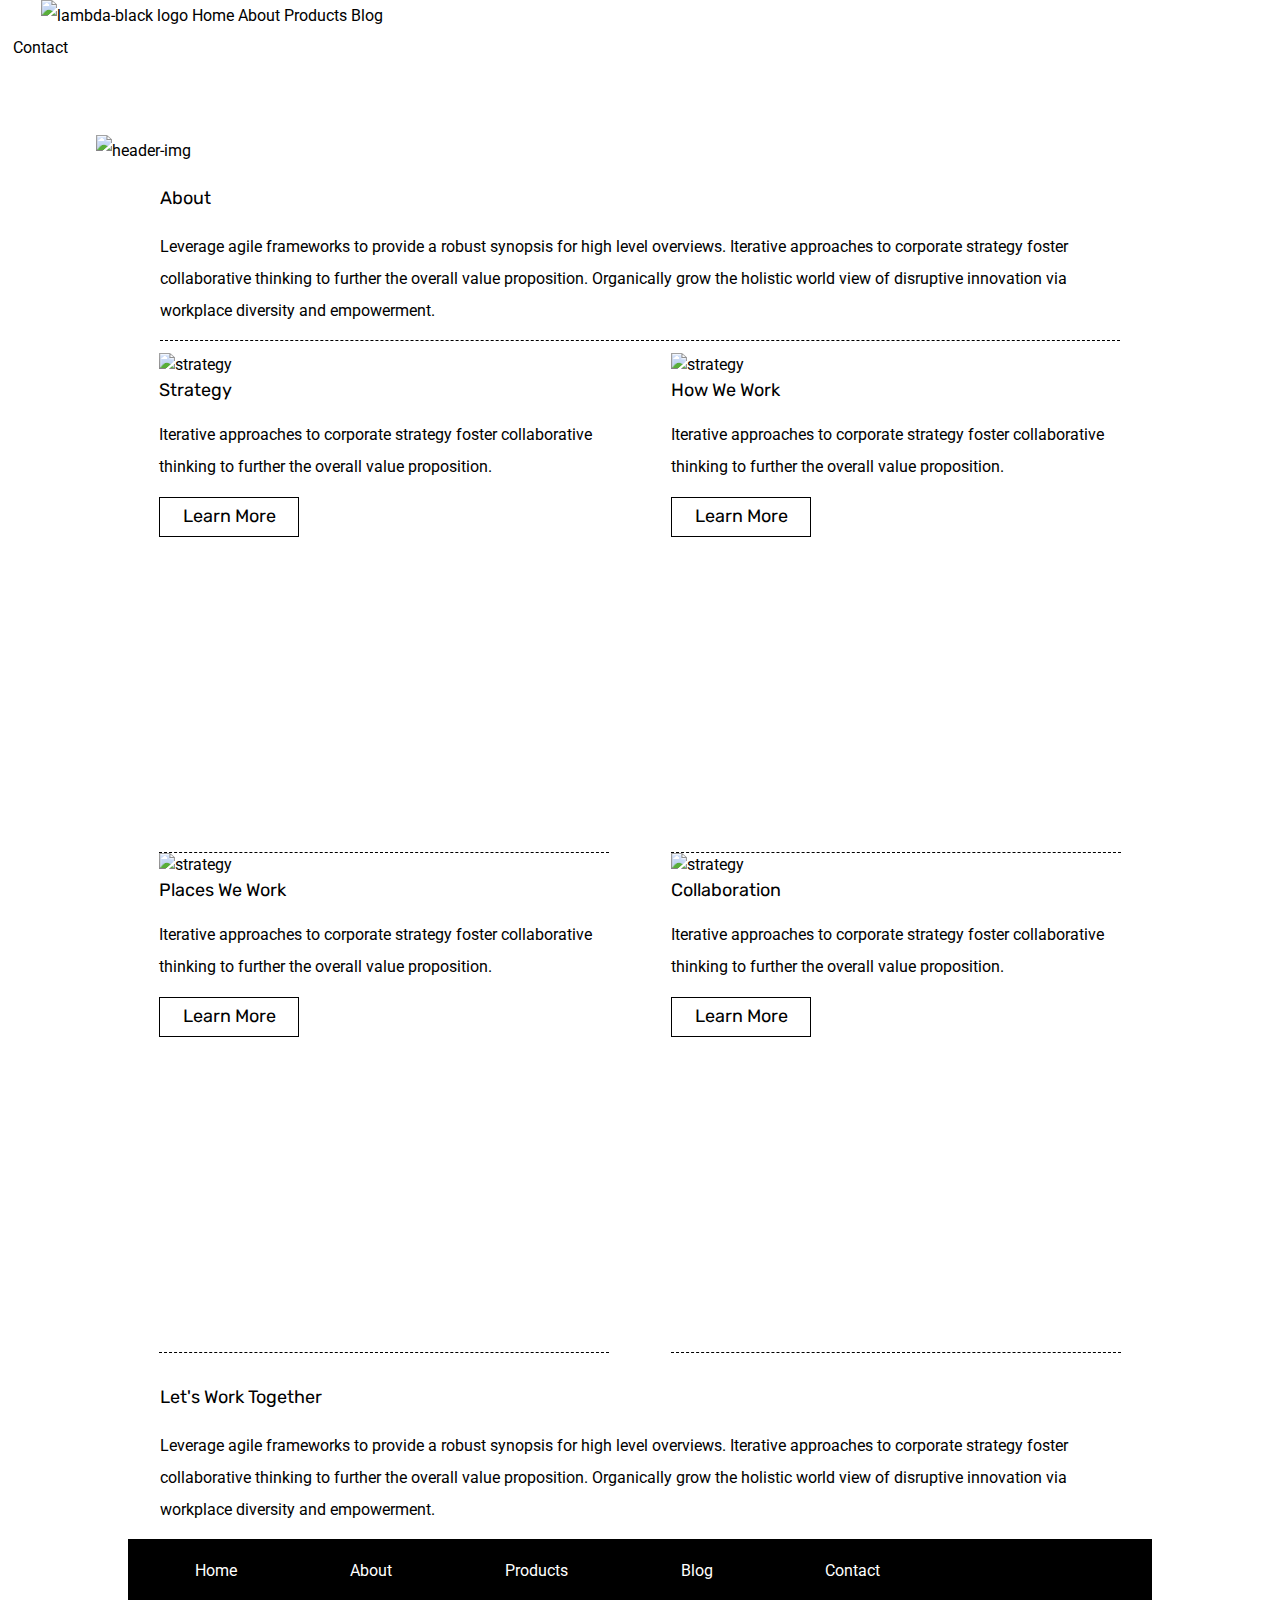
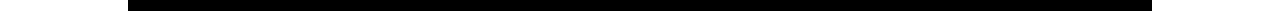
==== commit 173d8ad1: "edited index.html and index.css files for home page layout design to fix some margin and sizing issu" ====
--- a/about.html
+++ b/about.html
@@ -14,8 +14,8 @@
 <body>
   <Header> 
     <nav>
-        <img class="logo" img src="img/lambda-black.png" alt="lambda-black logo">
-        <div class="links2">
+      <div class="links">
+        <img class="logo"><img src="img/lambda-black.png" alt="lambda-black logo">
         <a href="index.html">Home</a>
         <a href="#">About</a>
         <a href="#">Products</a>
@@ -69,13 +69,13 @@
         <p>Leverage agile frameworks to provide a robust synopsis for high level overviews. Iterative approaches to corporate strategy foster collaborative thinking to further the overall value proposition. Organically grow the holistic world view of disruptive innovation via workplace diversity and empowerment.</p>
       </div>
     </section>
-    <footer>
+    <footer id="footer2">
       <nav>
-        <a href="index.html">Home</a>
-        <a href="#">About</a>
-        <a href="#">Products</a>
-        <a href="#">Blog</a>
-        <a href="#">Contact</a>
+          <a href="index.html">Home</a>
+          <a href="#">About</a>
+          <a href="#">Products</a>
+          <a href="#">Blog</a>
+          <a href="#">Contact</a>
       </nav>
     </footer>
     </div><!-- container -->        
--- a/css/index.css
+++ b/css/index.css
@@ -58,8 +58,8 @@
     line-height: 2;
 }
 
-section {
-    padding: 4% 0;
+section{
+    padding: 1% 0;
 }
 
 html, body {
@@ -80,18 +80,23 @@
 
 /*BEGIN HEADER STYLING*/
 nav {
-	display:flex; 
+    display:flex;
+    justify-content:center;
+    padding: 0 1%;
 }
 
 .logo {
-    margin: auto;  
-}
-
-.links {
-    width:70%;
-	display:flex;
-    justify-content: space-evenly;
-    padding: 25px;
+    margin: auto;
+    padding-top:1%;
+    padding-left: 7%;
+   
+}    
+
+.linksHeader {
+    width:80%;
+    padding-top: 3%;
+    display:flex;
+    justify-content:space-evenly;
 }
 
 .box {
@@ -101,62 +106,60 @@
 }
 
 .box img {
-    width:83%;
+    width:85%;
 }
 /*END HEADER STYLING*/
 
 /*BEGIN TOP CONTENT STYLING*/
-.container {
-    width: 90%;
-    margin: 0 auto;
-}
-
-.top-content {
+.homeContainer {
+    display:flex;
+    justify-content: center;
+    align-content: center;
+    margin:1% 0;
+}
+
+.homeContainer div {
+    width:42%; 
+    padding:0 1% ;
+}
+
+.homeContainer p {
+    text-align:left;
+    line-height:2;  
+}
+/*END TOP CONTENT STYLING*/
+
+/*BEGIN MIDDLE CONTENT STYLING*/
+.boxDiv {
+    border-top: 1px dashed black;
+    border-bottom: 1px dashed black;
+    width:90%;
+    margin:0 4%;
+    padding:1% 0;
+}
+.boxDiv h2 {
+    padding-left: 4%;;
+}
+.boxDiv .boxes {
     display: flex;
     flex-wrap: wrap;
-    justify-content: space-evenly;
-    border-bottom: 1px dashed black;
-}
-
-.top-content .text-container {
-    width: 500px;
-    text-align:left;
-	line-height: 2; 
-}
-/*END TOP CONTENT STYLING*/
-
-/*BEGIN MIDDLE CONTENT STYLING*/
-.middle-content {
-    margin-bottom: 5px;
-    border-bottom: 1px dashed black;
-    width:92%;
-    margin: 0 auto;
-}
-
-.middle-content h2 {
-    padding: 0 2%;
-    margin-bottom: 0;
-}
-
-.middle-content .boxes {
-    display: flex;
-    flex-wrap: wrap;
-    justify-content: space-evenly;
-}
-
-.middle-content .boxes .box1 {
-    width: 12.5%;
-    height: 100px;
+    justify-content: center;
+    align-items: center;
+}
+
+.boxDiv .boxes .box1 {
+    width: 12.5%;
+    height: 125px;
     background: teal;
-    margin: 20px 2.5%;
-    color: white;
-    display: flex;
-    align-items: center;
-    justify-content: center;
-}
-.middle-content .boxes .box2 {
-    width: 12.5%;
-    height: 100px;
+    margin: 20px 2.5%; 
+    color: white;
+    display: flex;
+    align-items: center;
+    justify-content: center;
+}
+.boxDiv .boxes .box2 {
+    width: 12.5%;
+    height: 125px;
     background: gold;
     margin: 20px 2.5%;
     color: white;
@@ -164,9 +167,9 @@
     align-items: center;
     justify-content: center;
 }
-.middle-content .boxes .box3 {
-    width: 12.5%;
-    height: 100px;
+.boxDiv .boxes .box3 {
+    width: 12.5%;
+    height: 125px;
     background: cadetblue;
     margin: 20px 2.5%;
     color: white;
@@ -174,9 +177,9 @@
     align-items: center;
     justify-content: center;
 }
-.middle-content .boxes .box3 {
-    width: 12.5%;
-    height: 100px;
+.boxDiv .boxes .box3 {
+    width: 12.5%;
+    height: 125px;
     background: black;
     margin: 20px 2.5%;
     color: white;
@@ -184,9 +187,9 @@
     align-items: center;
     justify-content: center;
 }
-.middle-content .boxes .box4 {
-    width: 12.5%;
-    height: 100px;
+.boxDiv .boxes .box4 {
+    width: 12.5%;
+    height: 125px;
     background: coral;
     margin: 20px 2.5%;
     color: white;
@@ -194,9 +197,9 @@
     align-items: center;
     justify-content: center;
 }
-.middle-content .boxes .box5 {
-    width: 12.5%;
-    height: 100px;
+.boxDiv .boxes .box5 {
+    width: 12.5%;
+    height: 125px;
     background: crimson;
     margin: 20px 2.5%;
     color: white;
@@ -204,10 +207,9 @@
     align-items: center;
     justify-content: center;
 }
-
-.middle-content .boxes .box6 {
-    width: 12.5%;
-    height: 100px;
+.boxDiv .boxes .box6 {
+    width: 12.5%;
+    height: 125px;
     background: forestgreen;
     margin: 20px 2.5%;
     color: white;
@@ -215,10 +217,9 @@
     align-items: center;
     justify-content: center;
 }
-
-.middle-content .boxes .box7 {
-    width: 12.5%;
-    height: 100px;
+.boxDiv .boxes .box7 {
+    width: 12.5%;
+    height: 125px;
     background: darkorchid;
     margin: 20px 2.5%;
     color: white;
@@ -226,9 +227,9 @@
     align-items: center;
     justify-content: center;
 }
-.middle-content .boxes .box8 {
-    width: 12.5%;
-    height: 100px;
+.boxDiv .boxes .box8 {
+    width: 12.5%;
+    height: 125px;
     background: hotpink;
     margin: 20px 2.5%;
     color: white;
@@ -236,9 +237,9 @@
     align-items: center;
     justify-content: center;
 }
-.middle-content .boxes .box9 {
-    width: 12.5%;
-    height: 100px;
+.boxDiv .boxes .box9 {
+    width: 12.5%;
+    height: 125px;
     background: indigo;
     margin: 20px 2.5%;
     color: white;
@@ -246,9 +247,9 @@
     align-items: center;
     justify-content: center;
 }
-.middle-content .boxes .box10 {
-    width: 12.5%;
-    height: 100px;
+.boxDiv .boxes .box10 {
+    width: 12.5%;
+    height: 125px;
     background: dodgerblue;
     margin: 20px 2.5%;
     color: white;
@@ -258,17 +259,18 @@
 }
 /*END MIDDLE CONTENT STYLING*/
 
-/*BEGIN BOTTOM CONTENT STYLING*/
-.bottom-content {
-    display: flex;
-    justify-content: space-around;
-    width:90%;
-    margin: 0 auto;
-}
-
-.bottom-content .text-container {
-    height:150px;
-    width: 350px;
+/*BEGIN homeContainer2 STYLING*/
+.homeContainer2 {
+    display: flex;
+    justify-content: center;
+}
+
+.homeContainer2 div {
+    width: 30%;
+    padding: 0 3%;
+    margin-bottom:1%;
+}
+.homeContainer2 p{ 
     text-align:left;
 	line-height: 2;
 }
@@ -277,19 +279,12 @@
 /*BEGIN FOOTER STYLING*/
 footer {
     background: black;
-    height:10vh;
-    width: 92%;
-    margin:0 4%;
-}
-footer nav {
-    display:flex;
-    justify-content: space-around;
-    width: 70%;
-}
-
+    height: 8vh;
+    width:90%;
+    margin:auto;
+}
 footer nav a {
-    color: white;
-    margin-top: 2%;
+    color: white; 
 }
 /*END FOOTER STYLNG*/
 /*END HOME PAGE STYLING*/
@@ -308,26 +303,24 @@
 }
 /*BEGIN HEADER STYLING*/
 header{
-    height:20vh;
-}
-
-header nav {
-	display:flex;
-    justify-content:center;
-    width:90%;
-    margin:0 5%;	
-}
+    height:15vh;
+}
+
+nav {
+    display:flex;
+    justify-content: space-between;	
+}
+
 
 .links2 {
-	width:80%;
-	display:flex;
-    justify-content:space-evenly;
+    width:80%;
+    display:flex;
+    justify-content: space-evenly;
+    align-items: center;
     padding-top:5%;
 }
 
-.logo {
-    padding-top: 4%;
-}
+
 
 nav a{
 	color: black;
@@ -337,9 +330,8 @@
 /*BEGIN TOP CONTAINER STYLING*/
 .container2{
     display:flex;
-    width: 80%;
+    width: 75%;
     margin: 0 auto;
-    font-size: 20px;
     border-bottom: 1px dashed black;
 }
 /*END TOP CONTAINER STYLING*/
@@ -377,9 +369,26 @@
 /*BEGIN BOTTOM STYLING*/
 .bottomContainer2{
     display:flex;
+    width: 75%;
+    margin: 0 auto;
+}
+/*END BOTTOM STYLING*/
+#footer2 {
+    background: black;
+    height: 8vh;
+    margin: 0 auto;
     width: 80%;
-    margin: 0 auto;
-    font-size: 20px;
-}
-/*END BOTTOM STYLING*/
+}
+
+    
+footer nav {
+    display:flex;
+    justify-content: space-around;
+    width: 80%;
+}
+
+footer nav a {
+    color: white;
+    margin-top: 2%;
+}
 /*END ABOUT PAGE STYING*/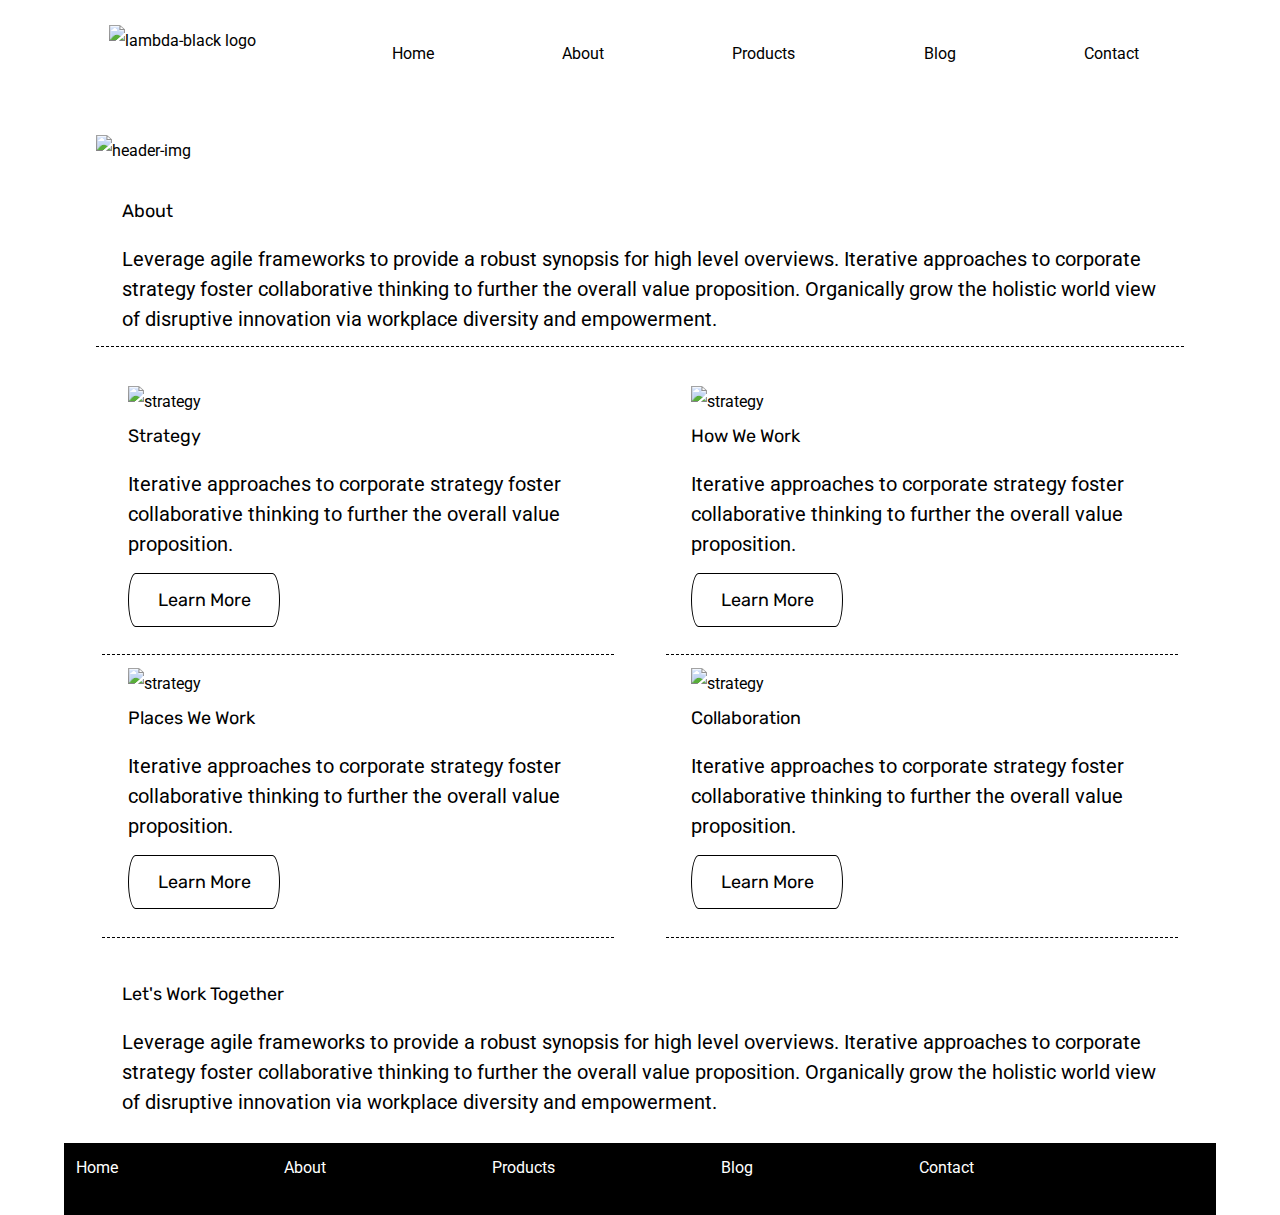
==== commit 095709ec: "finished editing about.html and index.html files and styling the index.css file to fix alignment iss" ====
--- a/about.html
+++ b/about.html
@@ -14,8 +14,8 @@
 <body>
   <Header> 
     <nav>
-      <div class="links">
-        <img class="logo"><img src="img/lambda-black.png" alt="lambda-black logo">
+      <img class="logo" img src="img/lambda-black.png" alt="lambda-black logo">
+      <div class="linksHeader">
         <a href="index.html">Home</a>
         <a href="#">About</a>
         <a href="#">Products</a>
@@ -27,51 +27,53 @@
     <div class="box"> 
         <img src="img/jumbo-about.png" alt="header-img">
     </div>
-    <section class="container2">
-      <div> 
+    <section>
+      <div class="container2"> <!--this opens big container-->
+        <div><!--this opens little div-->
         <h2>About</h2>
         <p>Leverage agile frameworks to provide a robust synopsis for high level overviews. Iterative approaches to corporate strategy foster collaborative thinking to further the overall value proposition. Organically grow the holistic world view of disruptive innovation via workplace diversity and empowerment.</p>
-      </div>
+      </div><!--this closes little div-->
+      </div><!--this closes big container-->
     </section>
     <section>  
-      <div class="middle2"> 
-        <div class="container3"> 
-          <img src="img/about-plan.png" alt="strategy">
+      <div class="container3"><!--this opens big container-->
+        <div ><!--this opens little div-->
+          <img class="cont3Img" img src="img/about-plan.png" alt="strategy">
           <h3>Strategy</h3>
           <p>Iterative approaches to corporate strategy foster collaborative thinking to further the overall value proposition.</p>
           <h4>Learn More</h4>
-        </div>
-        <div class="container3"> 
-          <img src="img/about-working.png" alt="strategy"> 
+        </div><!--this closes little div-->
+        <div><!---this opens little div--> 
+          <img class="cont3Img" img src="img/about-working.png" alt="strategy"> 
           <h3>How We Work</h3>
           <p>Iterative approaches to corporate strategy foster collaborative thinking to further the overall value proposition.</p>
           <h4>Learn More</h4>
-        </div>
-      </div>
-      <div class="middle2"> 
-        <div class="container3">  
-          <img src="img/about-office.png" alt="strategy"> 
+        </div><!--this closes little div-->
+        <div><!--this opens little div--> 
+          <img class="cont3Img" img src="img/about-office.png" alt="strategy"> 
           <h3>Places We Work</h3>
           <p>Iterative approaches to corporate strategy foster collaborative thinking to further the overall value proposition.</p>
           <h4>Learn More</h4>
-        </div>
-        <div class="container3"> 
-          <img src="img/about-meeting.png" alt="strategy">
+        </div><!--this closes little div-->
+        <div><!--this opens little div--> 
+          <img class="cont3Img" img src="img/about-meeting.png" alt="strategy">
           <h3>Collaboration</h3>
           <p>Iterative approaches to corporate strategy foster collaborative thinking to further the overall value proposition.</p>
           <h4>Learn More</h4>
+        </div><!--this closes little div-->
+      </div><!--this closes big container-->
+    </section>
+    <section>
+      <div class="container4"> 
+        <div>
+        <h3>Let's Work Together</h3>
+        <p>Leverage agile frameworks to provide a robust synopsis for high level overviews. Iterative approaches to corporate strategy foster collaborative thinking to further the overall value proposition. Organically grow the holistic world view of disruptive innovation via workplace diversity and empowerment.</p>
         </div>
       </div>
     </section>
-    <section class="bottomContainer2">
-      <div> 
-        <h3>Let's Work Together</h3>
-        <p>Leverage agile frameworks to provide a robust synopsis for high level overviews. Iterative approaches to corporate strategy foster collaborative thinking to further the overall value proposition. Organically grow the holistic world view of disruptive innovation via workplace diversity and empowerment.</p>
-      </div>
-    </section>
-    <footer id="footer2">
+    <footer>
       <nav>
-          <a href="index.html">Home</a>
+          <a href="#">Home</a>
           <a href="#">About</a>
           <a href="#">Products</a>
           <a href="#">Blog</a>
--- a/css/index.css
+++ b/css/index.css
@@ -16,18 +16,12 @@
 figure, figcaption, footer, header, hgroup, 
 menu, nav, output, ruby, section, summary,
 time, mark, audio, video {
-	margin: 0;
-	padding: 0;
 	border: 0;
 	font-size: 100%;
 	font: inherit;
-	vertical-align: baseline;
 }
 /* HTML5 display-role reset for older browsers */
-article, aside, details, figcaption, figure, 
-footer, header, hgroup, menu, nav, section {
-	display: block;
-}
+
 body {
 	line-height: 1;
 }
@@ -49,7 +43,7 @@
 /*BEGIN HTML BODY STYLING*/
 * {
     box-sizing: border-box;
-    padding:0
+    padding:0;
     margin:0;
     max-width: 100%;
 }
@@ -78,7 +72,10 @@
 }
 /*END HTML BODY STYLING*/
 
-/*BEGIN HEADER STYLING*/
+/*BEGIN NAV STYLING*/
+header {
+    height:15vh;
+}
 nav {
     display:flex;
     justify-content:center;
@@ -89,7 +86,6 @@
     margin: auto;
     padding-top:1%;
     padding-left: 7%;
-   
 }    
 
 .linksHeader {
@@ -98,7 +94,12 @@
     display:flex;
     justify-content:space-evenly;
 }
-
+nav a{
+    color: black;
+	text-decoration: none;
+}
+/*THIS CLOSES NAV STYLING*/
+/*THIS OPENS MAIN BACKGROUND IMAGE STYLING */
 .box {
     display: flex;
     align-items: center;
@@ -108,6 +109,7 @@
 .box img {
     width:85%;
 }
+/*THIS CLOSES MAIN BACKGROUND IMAGE STYLING *?
 /*END HEADER STYLING*/
 
 /*BEGIN TOP CONTENT STYLING*/
@@ -285,61 +287,45 @@
 }
 footer nav a {
     color: white; 
+    padding-top: 1%;
+    
+}
+footer nav {
+    display:flex;
+    justify-content: space-between;
+    width: 80%;
 }
 /*END FOOTER STYLNG*/
 /*END HOME PAGE STYLING*/
 
 
 /*START ABOUT PAGE STYLING*/
-* {
-    box-sizing: border-box;
-    padding:0;
-    margin:0;
-    max-width:100%;
-}
-
-body {
-    max-width: 100%;
-}
-/*BEGIN HEADER STYLING*/
-header{
-    height:15vh;
-}
-
-nav {
-    display:flex;
-    justify-content: space-between;	
-}
-
-
-.links2 {
-    width:80%;
-    display:flex;
-    justify-content: space-evenly;
-    align-items: center;
-    padding-top:5%;
-}
-
-
-
-nav a{
-	color: black;
-	text-decoration: none;
-}
-/*END HEADER STYLING*/
-/*BEGIN TOP CONTAINER STYLING*/
+
+/*BEGIN CONTAINER2 STYLING*/
 .container2{
     display:flex;
-    width: 75%;
-    margin: 0 auto;
+    justify-content: center;
+    align-items: center;
+    margin:auto;
+}
+
+.container2 div{
+    padding:1% 2%;
+    width:85%;
     border-bottom: 1px dashed black;
 }
-/*END TOP CONTAINER STYLING*/
-/*BEGIN MIDDLE STYLING*/
+.container2 p {
+    font-size:20px;
+    line-height: 1.5;
+    
+}
+/*END CONTAINER2 STYLING*/
+/*BEGIN CONTAINER3 STYLING*/
 h4 {
-	height:40px;
-	width:140px;
-	border:1px solid black;
+	height:6vh;
+	width:33%;;
+    border:1px solid black;
+    border-radius: 5%/50%;
 	background: white; 
     margin-top: 3%;
     display:flex; 
@@ -347,48 +333,50 @@
     justify-content: center;
 }
 
-.middle2{
-    display:flex;
-    justify-content: space-around;
-    width:80%;
-    margin:0 auto;
-  
-}
-
 .container3 {
+    display:flex;
+    justify-content: center;
+    align-content: center;
+    flex-wrap:wrap;
+    margin:auto;
+    }
+    
+.cont3Img {
+    display:flex;
+    justify-content: center;
+    width:100%;
+    margin:auto;
+}
+.container3 div{
     border-bottom:1px dashed black;
-    height:500px;
-	width: 450px;
-	text-align:left;
+    width:40%; 
+    padding:1% 2%;
+    margin: 0 2%;
+}
+.container3 div p{
+    text-align:left;
+    line-height:1.5;;
+    font-size:20px;
+    
+}
+
+/*END CONTAINER3 STYLING*/
+/*BEGIN CONTAINER4 STYLING*/
+
+.container4{
+    display:flex;
+    justify-content: center;
+    align-items: center;
+}
+
+.container4 div{
+    padding:1% 2%;
+    width:85%;
+}
+.container4 p {
+    font-size:20px;
     line-height: 1.5;
-    
-}
-
-
-/*END MIDDLE STYLING*/
-/*BEGIN BOTTOM STYLING*/
-.bottomContainer2{
-    display:flex;
-    width: 75%;
-    margin: 0 auto;
-}
-/*END BOTTOM STYLING*/
-#footer2 {
-    background: black;
-    height: 8vh;
-    margin: 0 auto;
-    width: 80%;
-}
-
-    
-footer nav {
-    display:flex;
-    justify-content: space-around;
-    width: 80%;
-}
-
-footer nav a {
-    color: white;
-    margin-top: 2%;
-}
+}
+
+/*END CONTAINER4 STYLING*/
 /*END ABOUT PAGE STYING*/